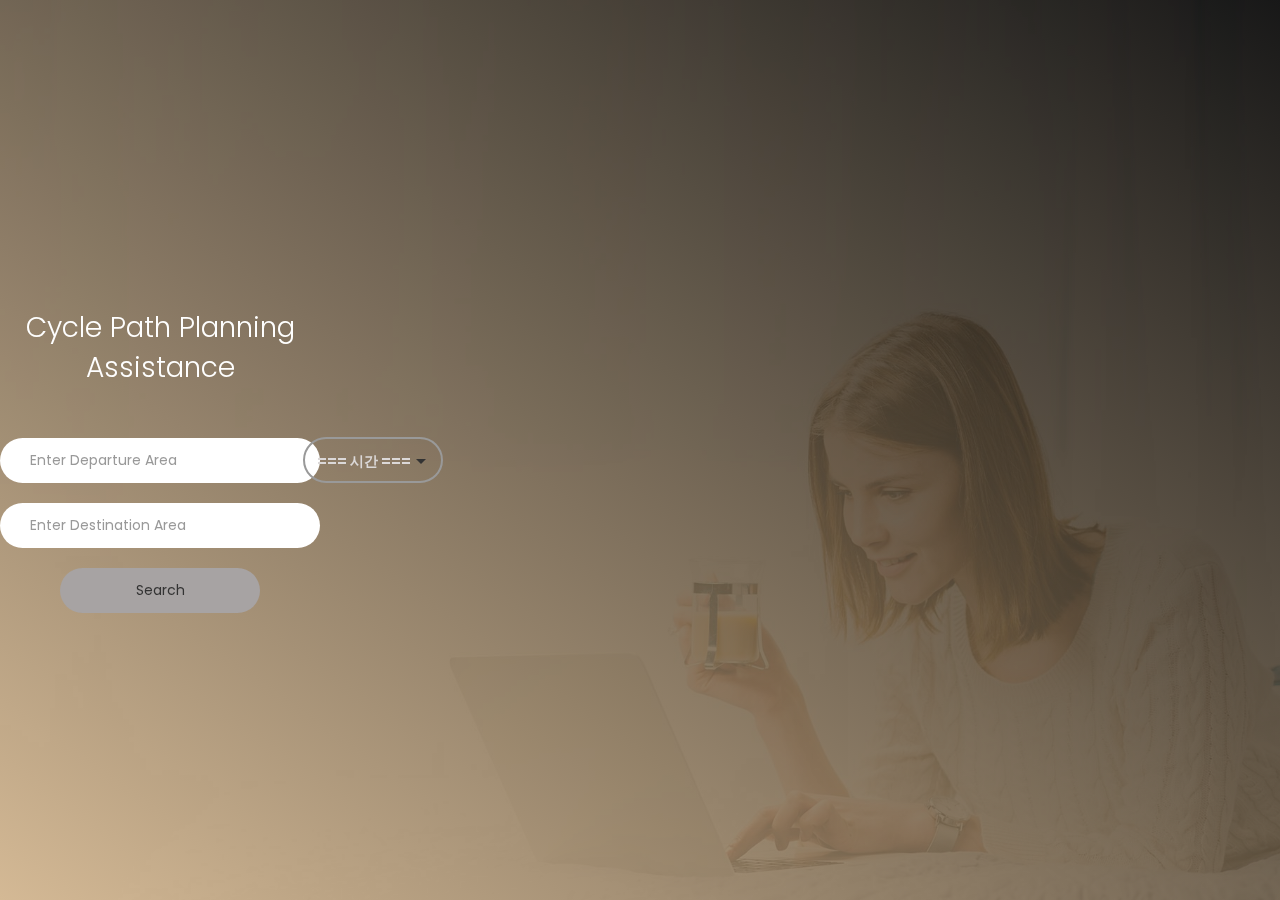
==== Web_server/public/index.html @ 758b6eb6 "modify;" ====
<!DOCTYPE html>
<html lang="ko">
<head>

     <title>Cycle Path Planning Assistance</title>
<!-- 

Get Ready Template

https://templatemo.com/tm-521-get-ready

-->
     <meta charset="UTF-8">
     <meta http-equiv="X-UA-Compatible" content="IE=Edge">
     <meta name="description" content="">
     <meta name="keywords" content="">
     <meta name="team" content="">
     <meta name="viewport" content="width=device-width, initial-scale=1, maximum-scale=1">

     <link rel="stylesheet" href="css/bootstrap.min.css">
     <link rel="stylesheet" href="css/vegas.min.css">
     <link rel="stylesheet" href="css/font-awesome.min.css">

     <!-- MAIN CSS -->
     <link rel="stylesheet" href="css/templatemo-style.css">

</head>
<body>

     <!-- HOME -->
     <section id="home">
        <div class="overlay"></div>
          <div class="container">
               <div class="row">
                    <div class="col-lg-3 col-md-3 col-sm-3 col-xs-3">
                         <div class="home-info">
                              <h1>Cycle Path Planning<br>Assistance<br><br></h1>
                              
                              <div class="subscribe-form">
                                   <input type="text" id="departure" class="form-control" placeholder="Enter Departure Area">
                                   <br>
                                   <input type="text" id="destination" class="form-control" placeholder="Enter Destination Area">
                                   <br>
                                   <input type="button" class="form-control-button" value="Search" onclick="bt_input()"></button>
                              </div>
                         </div>
                    </div>

                    <div class="col-lg-1 col-md-1 col-sm-1 col-xs-1">
                         <div class="home-info">
                              <br>
                              <div class="selectbox">
                                   <label for="ex_select">=== 시간 ===</label>
                                   <select id="select-time" class="select-time">
                                        <option value="none">=== 시간 ===</option>
                                        <option value="now">현재</option>
                                   </select>
                              </div>
                              
                         </div>
                    </div>

                    <div class="col-lg-8 col-md-8 col-sm-8 col-xs-8"> 
                         
                         <div class="home-info">
                              <div id="map" style="width:900px;height:700px;"></div>

                              <script type="text/javascript" src="//dapi.kakao.com/v2/maps/sdk.js?appkey=a73316532a6292cb5d9a5de529289d00&libraries=services"></script>
                         
                              <script>
                                   var container = document.getElementById('map');
                                   var options = {
                                        center: new kakao.maps.LatLng(37.8813153, 127.7299707),
                                        level: 5
                                   };
                         
                                   var map = new kakao.maps.Map(container, options);
                         
                                   var geocoder = new kakao.maps.services.Geocoder();
                         
                              </script>
                         </div>
                    </div>
               </div>
          </div>
     </section>

     <!-- SCRIPTS -->
     <script src="js/jquery.js"></script>
     <script src="js/bootstrap.min.js"></script>
     <script src="js/vegas.min.js"></script>
     <script src="js/countdown.js"></script>
     <script src="js/init.js"></script>
     <script src="js/custom.js"></script>
     <script src="/socket.io/socket.io.js"></script>
     <script src="https://code.jquery.com/jquery-3.3.1.min.js"></script>
     <script>var $j331 = jQuery.noConflict(true);</script>

     <script>
          var socket = io.connect();
     
          var path_LatLng = []; //요청 시간과 출발지, 목적지의 위도, 경도 정보를 담을 배열
          var polylines = []; //출발지, 목적지를 이을 선 (polyline) 을 담을 배열
          var markers = []; //출발지, 목적지 경로 상의 마커들을 담을 배열
          var custom_overlays = []; //마커들 위에 표시될 커스텀 오버레이 들을 담을 배열
     
          // '입력완료' 버튼 클릭 시 http server에 socket으로 출발지, 목적지와 그의 위도, 경도 정보 전송
          // 시간 정보도 전송
          function bt_input(){

               var path_str = [];
     
               path_str[0] = document.getElementById('departure').value;
               path_str[1] = document.getElementById('destination').value;
     
               socket.emit("path_str", path_str);
     
               //요청 시간 정보를 저장
               var selected_item = document.getElementById("select-time");
               window.path_LatLng[0] = selected_item.options[selected_item.selectedIndex].value;

              
               
     
               //출발지, 목적지의 위도, 경도 정보를 저장
               geocoder.addressSearch(path_str[0], function(result, status) {
     
                    if (status == kakao.maps.services.Status.OK) {
                         window.path_LatLng[1] = result[0].y;
                         window.path_LatLng[2] = result[0].x;
                         
                    }
               });
     
               geocoder.addressSearch(path_str[1], function(result, status) {
     
                    if (status == kakao.maps.services.Status.OK) {
                         window.path_LatLng[3] = result[0].y;
                         window.path_LatLng[4] = result[0].x;
     
                         socket.emit("path_LatLng", path_LatLng);
     
                         setBounds();
     
                         draw_line();

                         //test();
                         
                    }
               });
     
     //		const vv = document.getElementById('bt_input');
     //		vv.value = '123';
     
               //지도의 크기를 출발지, 목적지에 맞게 조정
               //기존의 마커들, 커스텀 오버레이 들은 모두 지운다
               function setBounds() {

                    for (i=0; i<markers.length; i++) {
                         markers[i].setMap(null);
                         custom_overlays[i].close();
                    }
     
                    var points = [
                         new kakao.maps.LatLng(parseFloat(path_LatLng[1]), parseFloat(path_LatLng[2])),
                         new kakao.maps.LatLng(parseFloat(path_LatLng[3]), parseFloat(path_LatLng[4]))
                    ];
     
                    var bounds = new kakao.maps.LatLngBounds();
     
                    var i;
                    for (i=0; i<points.length; i++) {
                         bounds.extend(points[i]);
                    }
     
                    map.setBounds(bounds);

               }
     
               //출발지와 목적지를 잇는 선 그리기
               function draw_line() {
     
                    if (polylines.length > 0)
                         polylines[0].setMap(null);
     
                    var linePath = [
                         new kakao.maps.LatLng(parseFloat(path_LatLng[1]), parseFloat(path_LatLng[2])),
                         new kakao.maps.LatLng(parseFloat(path_LatLng[3]), parseFloat(path_LatLng[4]))
                    ];
     
                    polylines[0] = new kakao.maps.Polyline({
                         path: linePath,
                         strokeWeight: 50,
                         strokeColor: '#33EE33',
                         strokeOpacity: 0.5,
                         strokeStyle: 'solid'
                    });
     
                    polylines[0].setMap(map);

               }

               function test() {

                    var marker_test = new kakao.maps.LatLng(37.8812440340088, 127.730207024668);
                    var content_test = '<span class="info-title">'
                                  + '기온 : ' + 1 + '<br>'
                                + '풍향 : ' + 2 +  '<br>'
                                 + '풍속 : ' + 3 +  '<br>'
                                + '강수확률 : ' + 4 + '</span>';
                    var custom_test = new kakao.maps.InfoWindow({
                         position : marker_test,
                         content : content_test
                    });

                    custom_test.open(map);
               }
          }
     
     
          // http server로부터 최종 결과 (위도, 경도, 온도, 풍속, 풍향, 강수 확률) 를 socket으로 받았을 때 실행
          socket.on("result", function(data) {
               var lat = [], lng = [];
               var tmp = [], vec = [], wsd = [], pop = [];
     
               var i;
               for (i=0; i<data.length; i++) {
                    var sub_data = data[i];
                    sub_data = sub_data.split(" ");
                    lat[i] = parseFloat(sub_data[0]); lng[i] = parseFloat(sub_data[1]);
                    tmp[i] = parseFloat(sub_data[2]); vec[i] = parseFloat(sub_data[3]);
                    wsd[i] = parseFloat(sub_data[4]); pop[i] = parseFloat(sub_data[5]);
               }
               set_marker_infowindow(lat, lng, tmp, vec, wsd, pop);
               
          });
     
          // 경로 상에 마커들을 표시한다.
          // 각 마커들 위에 그 위치의 (온도, 풍향, 풍속, 강수 확률) 정보를 담은 커스텀 오버레이를 표시한다.
          function set_marker_infowindow(lat, lng, tmp, vec, wsd, pop) {
     
               var i, markerPosition, content;
               for (i=0; i<lat.length; i++) {
                    markerPosition = new kakao.maps.LatLng(lat[i], lng[i]);
                    markers[i] = new kakao.maps.Marker({ position : markerPosition });
                    markers[i].setMap(map);
     
                    vec[i] = vec_to_str(vec[i]);
                    
                    content = '<span class="info-title">'
                                   + 'tmp : ' + tmp[i] + '<br>'
                                   + 'vec : ' + vec[i] + '<br>'
                                   + 'wsd : ' + wsd[i] + '<br>'
                                   + 'pop : ' + pop[i]+ '</span>';
                    custom_overlays[i] = new kakao.maps.InfoWindow({
                         position : markerPosition,
                         content : content
                    });
     
                    custom_overlays[i].open(map, markers[i]);
     
               }
               
          }

          // 풍향을 문자열로 변환 (ex 50도 -> 북동풍)
          function vec_to_str(vec) {
               if (vec>=0 && vec<45) return "N-NE";
               else if (vec>=45 && vec<90) return "NE-E";
               else if (vec>=90 && vec<135) return "E-SE";
               else if (vec>=135 && vec<180) return "SE-S";
               else if (vec>=180 && vec<225) return "S-SW";
               else if (vec>=225 && vec<270) return "SW-W";
               else if (vec>=270 && vec<315) return "W-NW";
               else if (vec>=315 && vec<360) return "NW-N";
          }
     
     </script>

     <script>
		var selectTime = document.querySelector('.select-time');

		var sub_option = ['3시간+', '6시간+', '9시간+', '12시간+', '15시간+', '18시간+', '21시간+', '24시간+',
		'27시간+', '30시간+', '33시간+', '36시간+', '39시간+', '42시간+', '45시간+', '48시간+', '51시간+',
		'54시간+']

		var i;
		for (i=0; i < sub_option.length; i++) {
			var option = document.createElement('option');
			option.innerText = sub_option[i];
			selectTime.append(option);
		}

          $j331(document).ready(function() {
               var selectTarget = $j331('.selectbox select');

               selectTarget.change(function(){
                    var select_name = $j331(this).children('option:selected').text();
                    $j331(this).siblings('label').text(select_name);
               });
          });

	</script>

</body>
</html>
---- Web_server/public/css/vegas.min.css ----
.vegas-overlay,.vegas-slide,.vegas-slide-inner,.vegas-timer,.vegas-wrapper{position:absolute;top:0;left:0;bottom:0;right:0;overflow:hidden;border:none;padding:0;margin:0}.vegas-overlay{opacity:.5;background:url(overlays/02.png) center center}.vegas-timer{top:auto;bottom:0;height:2px}.vegas-timer-progress{width:0;height:100%;background:#fff;-webkit-transition:width ease-out;transition:width ease-out}.vegas-timer-running .vegas-timer-progress{width:100%}.vegas-slide,.vegas-slide-inner{margin:0;padding:0;background:center center no-repeat;-webkit-transform:translateZ(0);transform:translateZ(0)}body .vegas-container{overflow:hidden!important;position:relative}.vegas-video{min-width:100%;min-height:100%;width:auto;height:auto}body.vegas-container{overflow:auto;position:static;z-index:-2}body.vegas-container>.vegas-overlay,body.vegas-container>.vegas-slide,body.vegas-container>.vegas-timer{position:fixed;z-index:-1}:root body.vegas-container>.vegas-overlay,:root body.vegas-container>.vegas-slide,_::full-page-media,_:future{bottom:-76px}.vegas-transition-fade,.vegas-transition-fade2{opacity:0}.vegas-transition-fade-in,.vegas-transition-fade2-in{opacity:1}.vegas-transition-fade2-out{opacity:0}.vegas-transition-blur,.vegas-transition-blur2{opacity:0;-webkit-filter:blur(32px);filter:blur(32px)}.vegas-transition-blur-in,.vegas-transition-blur2-in{opacity:1;-webkit-filter:blur(0);filter:blur(0)}.vegas-transition-blur2-out{opacity:0}.vegas-transition-flash,.vegas-transition-flash2{opacity:0;-webkit-filter:brightness(25);filter:brightness(25)}.vegas-transition-flash-in,.vegas-transition-flash2-in{opacity:1;-webkit-filter:brightness(1);filter:brightness(1)}.vegas-transition-flash2-out{opacity:0;-webkit-filter:brightness(25);filter:brightness(25)}.vegas-transition-negative,.vegas-transition-negative2{opacity:0;-webkit-filter:invert(100%);filter:invert(100%)}.vegas-transition-negative-in,.vegas-transition-negative2-in{opacity:1;-webkit-filter:invert(0);filter:invert(0)}.vegas-transition-negative2-out{opacity:0;-webkit-filter:invert(100%);filter:invert(100%)}.vegas-transition-burn,.vegas-transition-burn2{opacity:0;-webkit-filter:contrast(1000%) saturate(1000%);filter:contrast(1000%) saturate(1000%)}.vegas-transition-burn-in,.vegas-transition-burn2-in{opacity:1;-webkit-filter:contrast(100%) saturate(100%);filter:contrast(100%) saturate(100%)}.vegas-transition-burn2-out{opacity:0;-webkit-filter:contrast(1000%) saturate(1000%);filter:contrast(1000%) saturate(1000%)}.vegas-transition-slideLeft,.vegas-transition-slideLeft2{-webkit-transform:translateX(100%);transform:translateX(100%)}.vegas-transition-slideLeft-in,.vegas-transition-slideLeft2-in{-webkit-transform:translateX(0);transform:translateX(0)}.vegas-transition-slideLeft2-out,.vegas-transition-slideRight,.vegas-transition-slideRight2{-webkit-transform:translateX(-100%);transform:translateX(-100%)}.vegas-transition-slideRight-in,.vegas-transition-slideRight2-in{-webkit-transform:translateX(0);transform:translateX(0)}.vegas-transition-slideRight2-out{-webkit-transform:translateX(100%);transform:translateX(100%)}.vegas-transition-slideUp,.vegas-transition-slideUp2{-webkit-transform:translateY(100%);transform:translateY(100%)}.vegas-transition-slideUp-in,.vegas-transition-slideUp2-in{-webkit-transform:translateY(0);transform:translateY(0)}.vegas-transition-slideDown,.vegas-transition-slideDown2,.vegas-transition-slideUp2-out{-webkit-transform:translateY(-100%);transform:translateY(-100%)}.vegas-transition-slideDown-in,.vegas-transition-slideDown2-in{-webkit-transform:translateY(0);transform:translateY(0)}.vegas-transition-slideDown2-out{-webkit-transform:translateY(100%);transform:translateY(100%)}.vegas-transition-zoomIn,.vegas-transition-zoomIn2{-webkit-transform:scale(0);transform:scale(0);opacity:0}.vegas-transition-zoomIn-in,.vegas-transition-zoomIn2-in{-webkit-transform:scale(1);transform:scale(1);opacity:1}.vegas-transition-zoomIn2-out,.vegas-transition-zoomOut,.vegas-transition-zoomOut2{-webkit-transform:scale(2);transform:scale(2);opacity:0}.vegas-transition-zoomOut-in,.vegas-transition-zoomOut2-in{-webkit-transform:scale(1);transform:scale(1);opacity:1}.vegas-transition-zoomOut2-out{-webkit-transform:scale(0);transform:scale(0);opacity:0}.vegas-transition-swirlLeft,.vegas-transition-swirlLeft2{-webkit-transform:scale(2) rotate(35deg);transform:scale(2) rotate(35deg);opacity:0}.vegas-transition-swirlLeft-in,.vegas-transition-swirlLeft2-in{-webkit-transform:scale(1) rotate(0);transform:scale(1) rotate(0);opacity:1}.vegas-transition-swirlLeft2-out,.vegas-transition-swirlRight,.vegas-transition-swirlRight2{-webkit-transform:scale(2) rotate(-35deg);transform:scale(2) rotate(-35deg);opacity:0}.vegas-transition-swirlRight-in,.vegas-transition-swirlRight2-in{-webkit-transform:scale(1) rotate(0);transform:scale(1) rotate(0);opacity:1}.vegas-transition-swirlRight2-out{-webkit-transform:scale(2) rotate(35deg);transform:scale(2) rotate(35deg);opacity:0}.vegas-animation-kenburns{-webkit-animation:kenburns ease-out;animation:kenburns ease-out}@-webkit-keyframes kenburns{0%{-webkit-transform:scale(1.5);transform:scale(1.5)}100%{-webkit-transform:scale(1);transform:scale(1)}}@keyframes kenburns{0%{-webkit-transform:scale(1.5);transform:scale(1.5)}100%{-webkit-transform:scale(1);transform:scale(1)}}.vegas-animation-kenburnsUp{-webkit-animation:kenburnsUp ease-out;animation:kenburnsUp ease-out}@-webkit-keyframes kenburnsUp{0%{-webkit-transform:scale(1.5) translate(0,10%);transform:scale(1.5) translate(0,10%)}100%{-webkit-transform:scale(1) translate(0,0);transform:scale(1) translate(0,0)}}@keyframes kenburnsUp{0%{-webkit-transform:scale(1.5) translate(0,10%);transform:scale(1.5) translate(0,10%)}100%{-webkit-transform:scale(1) translate(0,0);transform:scale(1) translate(0,0)}}.vegas-animation-kenburnsDown{-webkit-animation:kenburnsDown ease-out;animation:kenburnsDown ease-out}@-webkit-keyframes kenburnsDown{0%{-webkit-transform:scale(1.5) translate(0,-10%);transform:scale(1.5) translate(0,-10%)}100%{-webkit-transform:scale(1) translate(0,0);transform:scale(1) translate(0,0)}}@keyframes kenburnsDown{0%{-webkit-transform:scale(1.5) translate(0,-10%);transform:scale(1.5) translate(0,-10%)}100%{-webkit-transform:scale(1) translate(0,0);transform:scale(1) translate(0,0)}}.vegas-animation-kenburnsLeft{-webkit-animation:kenburnsLeft ease-out;animation:kenburnsLeft ease-out}@-webkit-keyframes kenburnsLeft{0%{-webkit-transform:scale(1.5) translate(10%,0);transform:scale(1.5) translate(10%,0)}100%{-webkit-transform:scale(1) translate(0,0);transform:scale(1) translate(0,0)}}@keyframes kenburnsLeft{0%{-webkit-transform:scale(1.5) translate(10%,0);transform:scale(1.5) translate(10%,0)}100%{-webkit-transform:scale(1) translate(0,0);transform:scale(1) translate(0,0)}}.vegas-animation-kenburnsRight{-webkit-animation:kenburnsRight ease-out;animation:kenburnsRight ease-out}@-webkit-keyframes kenburnsRight{0%{-webkit-transform:scale(1.5) translate(-10%,0);transform:scale(1.5) translate(-10%,0)}100%{-webkit-transform:scale(1) translate(0,0);transform:scale(1) translate(0,0)}}@keyframes kenburnsRight{0%{-webkit-transform:scale(1.5) translate(-10%,0);transform:scale(1.5) translate(-10%,0)}100%{-webkit-transform:scale(1) translate(0,0);transform:scale(1) translate(0,0)}}.vegas-animation-kenburnsUpLeft{-webkit-animation:kenburnsUpLeft ease-out;animation:kenburnsUpLeft ease-out}@-webkit-keyframes kenburnsUpLeft{0%{-webkit-transform:scale(1.5) translate(10%,10%);transform:scale(1.5) translate(10%,10%)}100%{-webkit-transform:scale(1) translate(0,0);transform:scale(1) translate(0,0)}}@keyframes kenburnsUpLeft{0%{-webkit-transform:scale(1.5) translate(10%,10%);transform:scale(1.5) translate(10%,10%)}100%{-webkit-transform:scale(1) translate(0,0);transform:scale(1) translate(0,0)}}.vegas-animation-kenburnsUpRight{-webkit-animation:kenburnsUpRight ease-out;animation:kenburnsUpRight ease-out}@-webkit-keyframes kenburnsUpRight{0%{-webkit-transform:scale(1.5) translate(-10%,10%);transform:scale(1.5) translate(-10%,10%)}100%{-webkit-transform:scale(1) translate(0,0);transform:scale(1) translate(0,0)}}@keyframes kenburnsUpRight{0%{-webkit-transform:scale(1.5) translate(-10%,10%);transform:scale(1.5) translate(-10%,10%)}100%{-webkit-transform:scale(1) translate(0,0);transform:scale(1) translate(0,0)}}.vegas-animation-kenburnsDownLeft{-webkit-animation:kenburnsDownLeft ease-out;animation:kenburnsDownLeft ease-out}@-webkit-keyframes kenburnsDownLeft{0%{-webkit-transform:scale(1.5) translate(10%,-10%);transform:scale(1.5) translate(10%,-10%)}100%{-webkit-transform:scale(1) translate(0,0);transform:scale(1) translate(0,0)}}@keyframes kenburnsDownLeft{0%{-webkit-transform:scale(1.5) translate(10%,-10%);transform:scale(1.5) translate(10%,-10%)}100%{-webkit-transform:scale(1) translate(0,0);transform:scale(1) translate(0,0)}}.vegas-animation-kenburnsDownRight{-webkit-animation:kenburnsDownRight ease-out;animation:kenburnsDownRight ease-out}@-webkit-keyframes kenburnsDownRight{0%{-webkit-transform:scale(1.5) translate(-10%,-10%);transform:scale(1.5) translate(-10%,-10%)}100%{-webkit-transform:scale(1) translate(0,0);transform:scale(1) translate(0,0)}}@keyframes kenburnsDownRight{0%{-webkit-transform:scale(1.5) translate(-10%,-10%);transform:scale(1.5) translate(-10%,-10%)}100%{-webkit-transform:scale(1) translate(0,0);transform:scale(1) translate(0,0)}}
---- Web_server/public/css/templatemo-style.css ----
/*

Get Ready Template

https://templatemo.com/tm-521-get-ready

*/
  
  @import url('https://fonts.googleapis.com/css?family=Poppins:300,400');

  body {
    margin: 0;
    -webkit-perspective: 1000;
    font-family: 'Poppins', sans-serif;
    background: #303030;
  }

  body, html {
    height: 100%;
    width: 100%;
    overflow-x: hidden;
  }



  /*---------------------------------------
     TYPOGRAPHY              
  -----------------------------------------*/

  h1,h2,h3,h4,h5,h6 {
    font-weight: 300;
    line-height: inherit;
  }

  h1 {
    color: #ffffff;
    font-size: 2em;
  }

  h2 {
    color: #353535;
    font-size: 2em;
  }

  p {
    color: #757575;
    font-size: 14px;
    font-weight: normal;
    line-height: 24px;
  }



  /*---------------------------------------
     GENERAL               
  -----------------------------------------*/

  html{
    -webkit-font-smoothing: antialiased;
  }

  a {
    color: #202020;
    text-decoration: none !important;
  }

  a,
  input, button,
  .form-control .form-control-button {
    -webkit-transition: 0.5s;
    transition: 0.5s;
  }

  a:hover, a:active, a:focus {
    color: #29ca8e;
    outline: none;
  }

  ::-webkit-scrollbar{
    width: 8px;
    height: 8px;
  }

  ::-webkit-scrollbar-thumb {
    cursor: pointer;
    background: #202020;
  }

  .overlay {
    background: linear-gradient(to top right, #d2b48c, #000000);
    opacity: 0.9;
    position: absolute;
    top: 0;
    right: 0;
    bottom: 0;
    left: 0;
    width: 100%;
    height: 100%;
  }

  .grid {
    position: fixed;
    width: 100%;
    height: 100%;
    z-index: 1;
  }

  .grid-line {
    height: 300vh;
    border-right: 1px solid rgba(255,255,255,0.02);
  }

  .google-map iframe {
    border: 0;
    margin-top: 20px;
  }

  .subscribe-form {
    position: relative;
  }

  .subscribe-form .form-control {
    background: #ffffff;
    box-shadow: none;
    border: 0;
    border-radius: 50px;
	width: 320px;
    height: 45px;
    padding: 6px 30px;
  }
  
  .form-control-button {
    background: #a7a3a3;
    box-shadow: none;
    border: 0;
    border-radius: 50px;
	width: 200px;
    height: 45px;
    padding: 6px 30px;
  }

  .subscribe-form button[type="submit"] {
    background: transparent;
    border: 0;
    outline: none;
  }

  .selectbox {
    position: relative;
    width: 140px;  /* 너비설정 */
    border: 2px solid #999;  /* 테두리 설정 */
    z-index: 1;
    border-radius: 30px;
  }
  
  .selectbox:before {  /* 화살표 대체 */
    content: "";
    position: absolute;
    top: 50%;
    right: 15px;
    width: 0;
    height: 0;
    margin-top: -1px;
    border-left: 5px solid transparent;
    border-right: 5px solid transparent;
    border-top: 5px solid #333;
  }

  .selectbox label {
    position: absolute;
    top: 1px;  /* 위치정렬 */ 
    left: 5px;  /* 위치정렬 */
    padding: .8em .5em;  /* select의 여백 크기 만큼 */
    color: rgb(219, 216, 216);  
    z-index: -1;  /* IE8에서 label이 위치한 곳이 클릭되지 않는 것 해결 */
  }

  .selectbox select {
    width: 100%; 
    height: auto;  /* 높이 초기화 */
    line-height: normal;  /* line-height 초기화 */
    font-family: inherit;  /* 폰트 상속 */
    padding: .8em .5em;  /* 여백과 높이 결정 */
    border: 0;
    opacity: 0;  /* 숨기기 */
    filter:alpha(opacity=0);  /* IE8 숨기기 */
    -webkit-appearance: none; /* 네이티브 외형 감추기 */
    -moz-appearance: none;
    appearance: none;
  }

  .info-title {
    display: block;
    background: #50627F;
    color: #fff;
    text-align: center;
    width: 150px;
    height: 90px;
    line-height:22px;
    border-radius:4px;
    padding:0px 10px;
  }


  .subscribe-form .fa {
    cursor: pointer;
    position: absolute;
    top: 12px;
    right: 12px;
    color: #d2b48c;
    font-size: 20px;
  }



  /*---------------------------------------
       PRE LOADER              
  -----------------------------------------*/

  .preloader {
    position: fixed;
    top: 0;
    left: 0;
    width: 100%;
    height: 100%;
    z-index: 99999;
    display: flex;
    flex-flow: row nowrap;
    justify-content: center;
    align-items: center;
    background: none repeat scroll 0 0 #ffffff;
  }

  .spinner {
    border: 1px solid transparent;
    border-radius: 3px;
    position: relative;
  }

  .spinner:before {
    content: '';
    box-sizing: border-box;
    position: absolute;
    top: 50%;
    left: 50%;
    width: 45px;
    height: 45px;
    margin-top: -10px;
    margin-left: -10px;
    border-radius: 50%;
    border: 1px solid #575757;
    border-top-color: #ffffff;
    animation: spinner .9s linear infinite;
  }

  @-webkit-@keyframes spinner {
    to {transform: rotate(360deg);}
  }

  @keyframes spinner {
    to {transform: rotate(360deg);}
  }


  /*---------------------------------------
      MENU              
  -----------------------------------------*/

  .menu, .menu-bg, .menu-burger {
    position: fixed;
    z-index: 222;
    width: 50px;
    height: 50px;
    line-height: 30px;
    font-size: 25px;
    text-align: center;
    border-radius: 100%;
    right: 25px;
    top: 25px;
  }

  .menu-bg {
    background: #101010;
    pointer-events: none;
    transition: .3s;
    right: 50px;
    top: 50px;
    transform: translate3d(50%, -50%, 0);
    transform-origin: center center;
  }

  .menu-bg.fs {
    transform: translate3d(50%, -50%, 0);
    width: 500vw;
    height: 500vw;
  }

  .menu-burger {
    color: #ffffff;
    padding-top: 11px;
    -webkit-user-select: none;
    cursor: pointer;
    transition: .4s;
    transform-origin: center;
    z-index: 9999;
  }

  .menu-burger.fs {
    transform: rotate(-180deg) translateY(5px);
  }

  .menu-items {
    display: flex;
    flex-direction: column;
    justify-content: center;
    align-content: center;
    position: absolute;
    z-index: 9999;
    width: 100%;
    height: 100%;
    opacity: 0;
    transition: .4s;
    margin-top: 50px;
    transform: translateY(-200%);
    pointer-events: none;
  }

  .menu-items ul.menu {
    position: relative;
    width: 100%;
    height: 100%;
    text-align: left;
    top: 10px;
  }

  .menu-items ul.menu li {
    display: block;
    list-style: none;
    transition: 1s;
    opacity: 0;
    margin: 5px 0;
  }

  .menu-items ul.menu li a {
    color: #ffffff;
    font-size: 18px;
    position: relative;
  }

  .menu-items ul.menu li a:after {
    content: "";
    width: 0;
    height: 2px;
    border-radius: 50px;
    position: absolute;
    bottom: 13px;
    transition: 0.5s;
    margin: 0 auto;
    display: block;
    right: 0;
    left: 0;
  }

  .menu-items ul.menu li a:hover:after {
    content: "";
    background: #d2b48c;
    width: 100%;
  }

  .menu-items.fs {
    transform: translateY(0);
    pointer-events: auto;
    opacity: 1;
  }

  .menu-items.fs ul li {
    opacity: 1;
  }

  address p {
    color: #f9f9f9;
  }



  /*---------------------------------------
      HOME          
  -----------------------------------------*/

  #home {
    display: -webkit-box;
    display: -webkit-flex;
    display: -ms-flexbox;
    display: flex;
    -webkit-box-align: center;
    -webkit-align-items: center;
    -ms-flex-align: center;
    align-items: center;
    text-align: center;
    position: relative;
  }

  #home .container {
    width: 100%;
  }

  .home-info {
    display: flex;
    flex-direction: column;
    justify-content: center;
    align-items: center;
    position: relative;
    z-index: 2;
    width: 100%;
    height: 100vh;
  }
  
  .countdown {
    text-align: center;
    margin: 50px 0;
    padding: 0;
  }

  .countdown li {
    color: #ffffff;
    list-style: none;
    display: inline-block;
    margin: 0 20px;
  }

  .countdown span {
    font-size: 25px;
  }

  .countdown h3 {
    font-size: 14px;
    text-transform: uppercase;
    margin: 10px 0;
  }



  /*---------------------------------------
     SOCIAL ICON              
  -----------------------------------------*/

  .social-icon {
    position: relative;
    padding: 0;
    margin: 30px 0 0 0;
    text-align: center;
  }

  .social-icon .line {
    background: #ffffff;
    width: 50px;
    height: 2px;
    margin-right: 10px;
    position: relative;
    bottom: 5px;
  }

  .social-icon li {
    display: inline-block;
    list-style: none;
  }

  .social-icon li a {
    border-radius: 50px;
    color: #ffffff;
    font-size: 15px;
    width: 35px;
    height: 35px;
    line-height: 35px;
    text-decoration: none;
    text-align: center;
    position: relative;
    margin: 5px 5px 5px 0;
  }

  .social-icon li a:hover {
    background: #d2b48c;
    color: #ffffff;
  }



  /*---------------------------------------
     RESPONSIVE STYLES              
  -----------------------------------------*/

  @media screen and (max-width: 480px) {

    .home-info {
      padding: 0 1em 0 1em;
    }

    .countdown li {
      margin: 0 12px;
    }

    address {
      margin-top: 50px;
    }
  }

  @media screen and (max-width: 360px) {

    h1 {
      font-size: 1.50em;
    }

    .menu-items {
      margin: 100px 0;
    }

    .countdown span {
      font-size: 20px;
    }

    .countdown h3 {
      font-size: 12px;
    }
  }
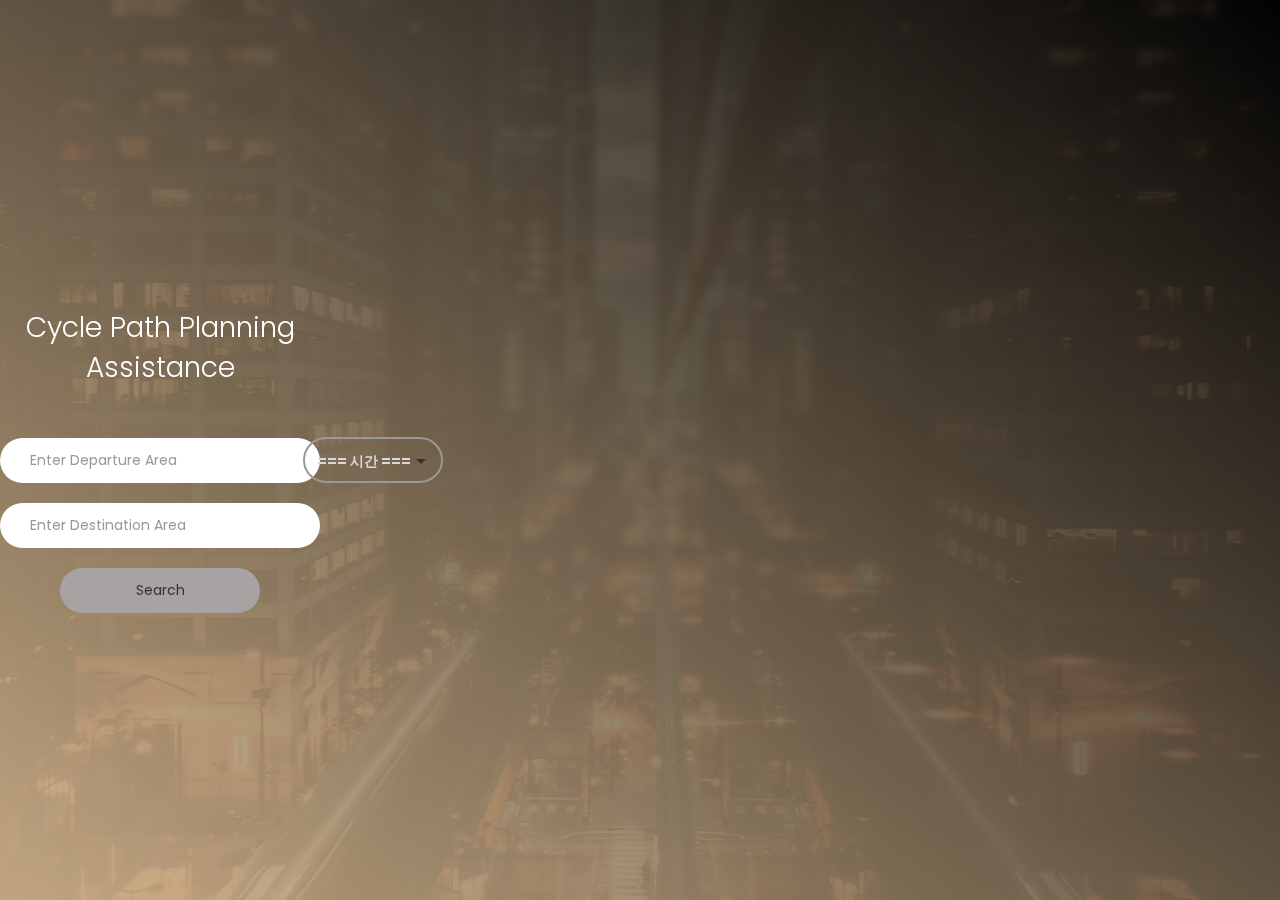
==== commit 4fa20943: "comp;" ====
--- a/Web_server/public/index.html
+++ b/Web_server/public/index.html
@@ -248,10 +248,10 @@
                     vec[i] = vec_to_str(vec[i]);
                     
                     content = '<span class="info-title">'
-                                   + 'tmp : ' + tmp[i] + '<br>'
-                                   + 'vec : ' + vec[i] + '<br>'
-                                   + 'wsd : ' + wsd[i] + '<br>'
-                                   + 'pop : ' + pop[i]+ '</span>';
+                                   + '기온 : ' + tmp[i] + ' 도<br>'
+                                   + '풍향 : ' + vec[i] + '<br>'
+                                   + '풍속 : ' + wsd[i] + ' m/s<br>'
+                                   + '강수 확률 : ' + pop[i]+ ' %</span>';
                     custom_overlays[i] = new kakao.maps.InfoWindow({
                          position : markerPosition,
                          content : content
